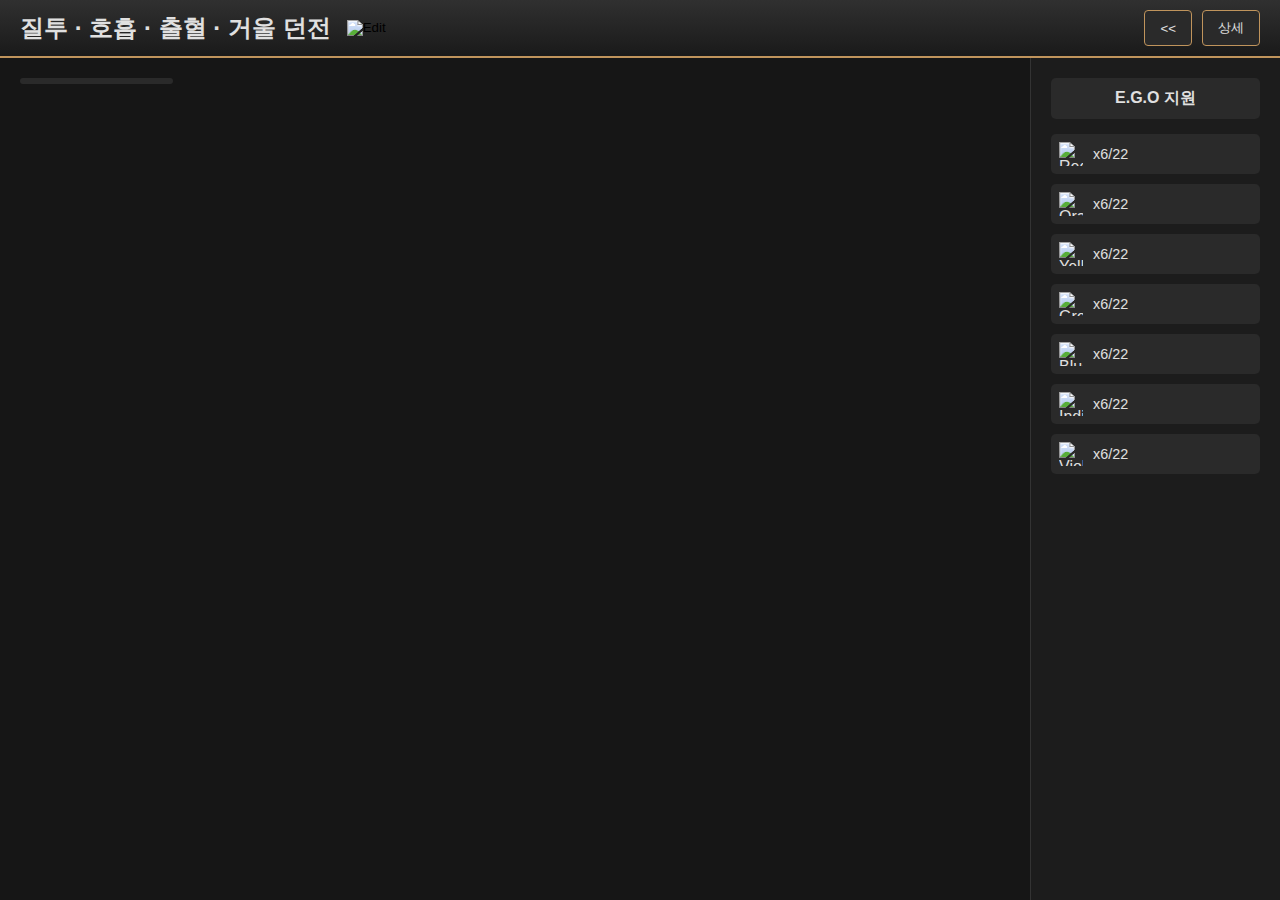
==== src/main/resources/templates/main.html @ 638b81d8 "feat: UI Sample" ====
<!DOCTYPE html>
<html xmlns:th="http://www.thymeleaf.org" lang="ko">
<head>
    <meta charset="UTF-8">
    <meta name="viewport" content="width=device-width, initial-scale=1.0">
    <title>Limbus Company</title>
    <link rel="stylesheet" th:href="@{/css/main.css}">
    <style>
        /* Main Layout */
        body {
            margin: 0;
            padding: 0;
            font-family: 'Arial', sans-serif;
            background-color: #0a0a0a;
            color: #e0e0e0;
        }

        .game-container {
            display: grid;
            grid-template-columns: 1fr 250px;
            grid-template-rows: auto 1fr;
            grid-template-areas:
        "header header"
        "main sidebar";
            height: 100vh;
            width: 100%;
            max-width: 1400px;
            margin: 0 auto;
            background-color: #1a1a1a;
            box-shadow: 0 0 20px rgba(0, 0, 0, 0.8);
        }

        /* Header Styles */
        .game-header {
            grid-area: header;
            display: flex;
            justify-content: space-between;
            align-items: center;
            padding: 10px 20px;
            background: linear-gradient(to bottom, #303030, #1a1a1a);
            border-bottom: 2px solid #c0945c;
        }

        .nav-title {
            display: flex;
            align-items: center;
        }

        .nav-title h1 {
            margin: 0;
            font-size: 1.5rem;
            color: #e0e0e0;
        }

        .edit-button {
            background: none;
            border: none;
            cursor: pointer;
            margin-left: 10px;
        }

        .edit-button img {
            width: 20px;
            height: 20px;
        }

        .nav-controls {
            display: flex;
            gap: 10px;
        }

        .nav-button,
        .detail-button {
            padding: 8px 15px;
            background-color: #2a2a2a;
            border: 1px solid #c0945c;
            color: #e0e0e0;
            cursor: pointer;
            border-radius: 4px;
        }

        /* Main Content Area */
        .character-selection {
            grid-area: main;
            padding: 20px;
            overflow-y: auto;
            background-color: #161616;
        }

        .character-grid {
            display: grid;
            grid-template-columns: repeat(auto-fill, minmax(150px, 1fr));
            gap: 15px;
            list-style: none;
            padding: 0;
            margin: 0;
        }

        .character-card {
            position: relative;
            cursor: pointer;
            transition: transform 0.2s;
        }

        .character-card:hover {
            transform: scale(1.05);
        }

        .character-frame {
            position: relative;
            border: 3px solid transparent;
            border-radius: 8px;
            overflow: hidden;
            background-color: #2a2a2a;
        }

        /* Different rarity borders */
        .character-frame.r3 {
            border-color: #ff9900; /* Gold for high rarity */
            background: linear-gradient(to bottom, #332200, #221100);
        }

        .character-frame.r2 {
            border-color: #ff3300; /* Red for medium rarity */
            background: linear-gradient(to bottom, #331100, #220a00);
        }

        .character-frame.r1 {
            border-color: #9966cc; /* Purple for basic rarity */
            background: linear-gradient(to bottom, #221133, #110a22);
        }

        .character-frame img {
            width: 100%;
            height: auto;
            display: block;
        }

        .character-level {
            position: absolute;
            top: 5px;
            right: 5px;
            background-color: rgba(0, 0, 0, 0.7);
            color: white;
            padding: 3px 6px;
            border-radius: 4px;
            font-size: 0.8rem;
        }

        .character-type {
            position: absolute;
            bottom: 25px;
            left: 0;
            width: 100%;
            background-color: rgba(0, 0, 0, 0.7);
            color: #c0945c;
            padding: 3px 0;
            text-align: center;
            font-size: 0.7rem;
        }

        .character-name {
            position: absolute;
            bottom: 0;
            left: 0;
            width: 100%;
            background-color: rgba(0, 0, 0, 0.7);
            color: white;
            padding: 3px 0;
            text-align: center;
            font-size: 0.9rem;
            font-weight: bold;
        }

        /* Resources Panel */
        .resources-panel {
            grid-area: sidebar;
            padding: 20px;
            background-color: #1c1c1c;
            border-left: 1px solid #333;
        }

        .ego-support {
            padding: 10px;
            background-color: #2a2a2a;
            border-radius: 5px;
            margin-bottom: 15px;
            text-align: center;
            color: #e0e0e0;
            font-weight: bold;
        }

        .resource-list {
            list-style: none;
            padding: 0;
            margin: 0;
        }

        .resource-item {
            display: flex;
            align-items: center;
            margin-bottom: 10px;
            padding: 8px;
            background-color: #2a2a2a;
            border-radius: 5px;
        }

        .resource-item img {
            width: 24px;
            height: 24px;
            margin-right: 10px;
        }

        .resource-count {
            color: #e0e0e0;
            font-size: 0.9rem;
        }

        /* Modal Styles */
        .modal {
            display: none;
            position: fixed;
            z-index: 1000;
            left: 0;
            top: 0;
            width: 100%;
            height: 100%;
            background-color: rgba(0, 0, 0, 0.8);
        }

        .modal-content {
            position: relative;
            background-color: #1a1a1a;
            margin: 5% auto;
            padding: 20px;
            border: 2px solid #c0945c;
            border-radius: 10px;
            width: 80%;
            max-width: 900px;
            max-height: 80vh;
            overflow-y: auto;
        }

        .close-button {
            position: absolute;
            top: 10px;
            right: 20px;
            color: #c0945c;
            font-size: 28px;
            font-weight: bold;
            cursor: pointer;
        }

        .modal-grid {
            margin-top: 20px;
        }

        /* Responsive Adjustments */
        @media (max-width: 768px) {
            .game-container {
                grid-template-columns: 1fr;
                grid-template-areas:
            "header"
            "main"
            "sidebar";
            }

            .character-grid {
                grid-template-columns: repeat(auto-fill, minmax(120px, 1fr));
            }

            .modal-content {
                width: 95%;
                margin: 10% auto;
            }
        }
    </style>
</head>
<body>
<!-- Main Container -->
<div class="game-container">
    <!-- Header Area -->
    <header class="game-header">
        <div class="nav-title">
            <h1>질투 · 호흡 · 출혈 · 거울 던전</h1>
            <button class="edit-button"><img th:src="@{/images/icons/edit.png}" alt="Edit"></button>
        </div>
        <div class="nav-controls">
            <button class="nav-button prev-button">&lt;&lt;</button>
            <button class="detail-button">상세</button>
        </div>
    </header>

    <!-- Main Content Area - Character Grid -->
    <main class="character-selection">
        <ul class="character-grid" id="characterGrid">
            <!-- Characters will be loaded dynamically via REST API -->
            <li th:each="character : ${characters}"
                class="character-card"
                th:data-id="${character.id}"
                th:data-type="${character.type}"
                onclick="openCharacterModal(this)">
                <div class="character-frame" th:class="${'character-frame ' + character.rarity}">
                    <img th:src="@{${character.imagePath}}" th:alt="${character.name}">
                    <div class="character-level">Lv. <span th:text="${character.level}">50</span></div>
                    <div class="character-type" th:text="${character.type}">피쿼드호 일등 항해사</div>
                    <div class="character-name" th:text="${character.name}">이상</div>
                </div>
            </li>
        </ul>
    </main>

    <!-- Right Sidebar - Resources -->
    <aside class="resources-panel">
        <div class="ego-support">
            <span>E.G.O 지원</span>
        </div>
        <ul class="resource-list">
            <li class="resource-item">
                <img th:src="@{/images/resources/red.png}" alt="Red Resource">
<!--                <span class="resource-count">x<span th:text="${resources.red.current}">6</span>/<span th:text="${resources.red.max}">22</span></span>-->
                <span class="resource-count">x<span>6</span>/<span>22</span></span>
            </li>
            <li class="resource-item">
                <img th:src="@{/images/resources/orange.png}" alt="Orange Resource">
                <span class="resource-count">x<span>6</span>/<span>22</span></span>
            </li>
            <li class="resource-item">
                <img th:src="@{/images/resources/yellow.png}" alt="Yellow Resource">
                <span class="resource-count">x<span>6</span>/<span>22</span></span>
            </li>
            <li class="resource-item">
                <img th:src="@{/images/resources/green.png}" alt="Green Resource">
                <span class="resource-count">x<span>6</span>/<span>22</span></span>
            </li>
            <li class="resource-item">
                <img th:src="@{/images/resources/blue.png}" alt="Blue Resource">
                <span class="resource-count">x<span>6</span>/<span>22</span></span>
            </li>
            <li class="resource-item">
                <img th:src="@{/images/resources/indigo.png}" alt="Indigo Resource">
                <span class="resource-count">x<span>6</span>/<span>22</span></span>
            </li>
            <li class="resource-item">
                <img th:src="@{/images/resources/violet.png}" alt="Violet Resource">
                <span class="resource-count">x<span>6</span>/<span>22</span></span>
            </li>
        </ul>
    </aside>

    <!-- Character Selection Modal -->
    <div id="characterModal" class="modal">
        <div class="modal-content">
            <span class="close-button" onclick="closeCharacterModal()">&times;</span>
            <h2>인격 선택</h2>
            <ul class="character-grid modal-grid" id="modalCharacterGrid">
                <!-- Alternative characters will be loaded here via REST API -->
            </ul>
        </div>
    </div>
</div>

<!-- JavaScript -->
<script th:inline="javascript">
    // Function to open character selection modal
    function openCharacterModal(characterElement) {
        const characterId = characterElement.getAttribute('data-id');
        const characterType = characterElement.getAttribute('data-type');
        const modal = document.getElementById('characterModal');

        // Show modal
        modal.style.display = 'block';

        // Fetch alternative characters via REST API
        fetchAlternativeCharacters(characterId, characterType);
    }

    // Function to close character selection modal
    function closeCharacterModal() {
        const modal = document.getElementById('characterModal');
        modal.style.display = 'none';
    }

    // Function to fetch alternative characters from API
    function fetchAlternativeCharacters(characterId, characterType) {
        // Clear previous content
        const modalGrid = document.getElementById('modalCharacterGrid');
        modalGrid.innerHTML = '';

        // Example API call - replace with actual endpoint
        fetch(`/api/characters/alternatives?id=${characterId}&type=${characterType}`)
            .then(response => response.json())
            .then(data => {
                // Populate modal with character alternatives
                data.forEach(character => {
                    const li = document.createElement('li');
                    li.className = 'character-card';
                    li.setAttribute('data-id', character.id);
                    li.onclick = function() { selectCharacter(character); };

                    li.innerHTML = `
                            <div class="character-frame ${character.rarity}">
                                <img src="${character.imagePath}" alt="${character.name}">
                                <div class="character-level">Lv. ${character.level}</div>
                                <div class="character-type">${character.type}</div>
                                <div class="character-name">${character.name}</div>
                            </div>
                        `;

                    modalGrid.appendChild(li);
                });
            })
            .catch(error => {
                console.error('Error fetching character alternatives:', error);
                modalGrid.innerHTML = '<p>인격 데이터를 불러오는 중 오류가 발생했습니다.</p>';
            });
    }

    // Function to select a character from modal and update main grid
    function selectCharacter(character) {
        // Find the original character element that was clicked
        const originalCharacterSlot = document.querySelector('.character-card[data-selected="true"]');

        if (originalCharacterSlot) {
            // Update the original character slot with the new character data
            originalCharacterSlot.querySelector('img').src = character.imagePath;
            originalCharacterSlot.querySelector('.character-level span').textContent = character.level;
            originalCharacterSlot.querySelector('.character-type').textContent = character.type;
            originalCharacterSlot.querySelector('.character-name').textContent = character.name;
            originalCharacterSlot.setAttribute('data-id', character.id);

            // Remove the selected attribute
            originalCharacterSlot.removeAttribute('data-selected');

            // Close the modal
            closeCharacterModal();

            // Send update to server (optional)
            updateCharacterSelection(character.id, originalCharacterSlot.getAttribute('data-position'));
        }
    }

    // Function to update character selection on the server
    function updateCharacterSelection(characterId, position) {
        fetch('/api/characters/update-selection', {
            method: 'POST',
            headers: {
                'Content-Type': 'application/json',
            },
            body: JSON.stringify({
                characterId: characterId,
                position: position
            })
        })
            .then(response => response.json())
            .then(data => {
                console.log('Character selection updated:', data);
            })
            .catch(error => {
                console.error('Error updating character selection:', error);
            });
    }

    // When a character is clicked, mark it as selected before opening modal
    document.querySelectorAll('.character-card').forEach(card => {
        card.addEventListener('click', function() {
            // Remove previous selection
            document.querySelectorAll('.character-card[data-selected="true"]').forEach(selected => {
                selected.removeAttribute('data-selected');
            });

            // Mark this card as selected
            this.setAttribute('data-selected', 'true');
        });
    });

    // Close modal when clicking outside of it
    window.onclick = function(event) {
        const modal = document.getElementById('characterModal');
        if (event.target === modal) {
            closeCharacterModal();
        }
    };
</script>
</body>
</html>
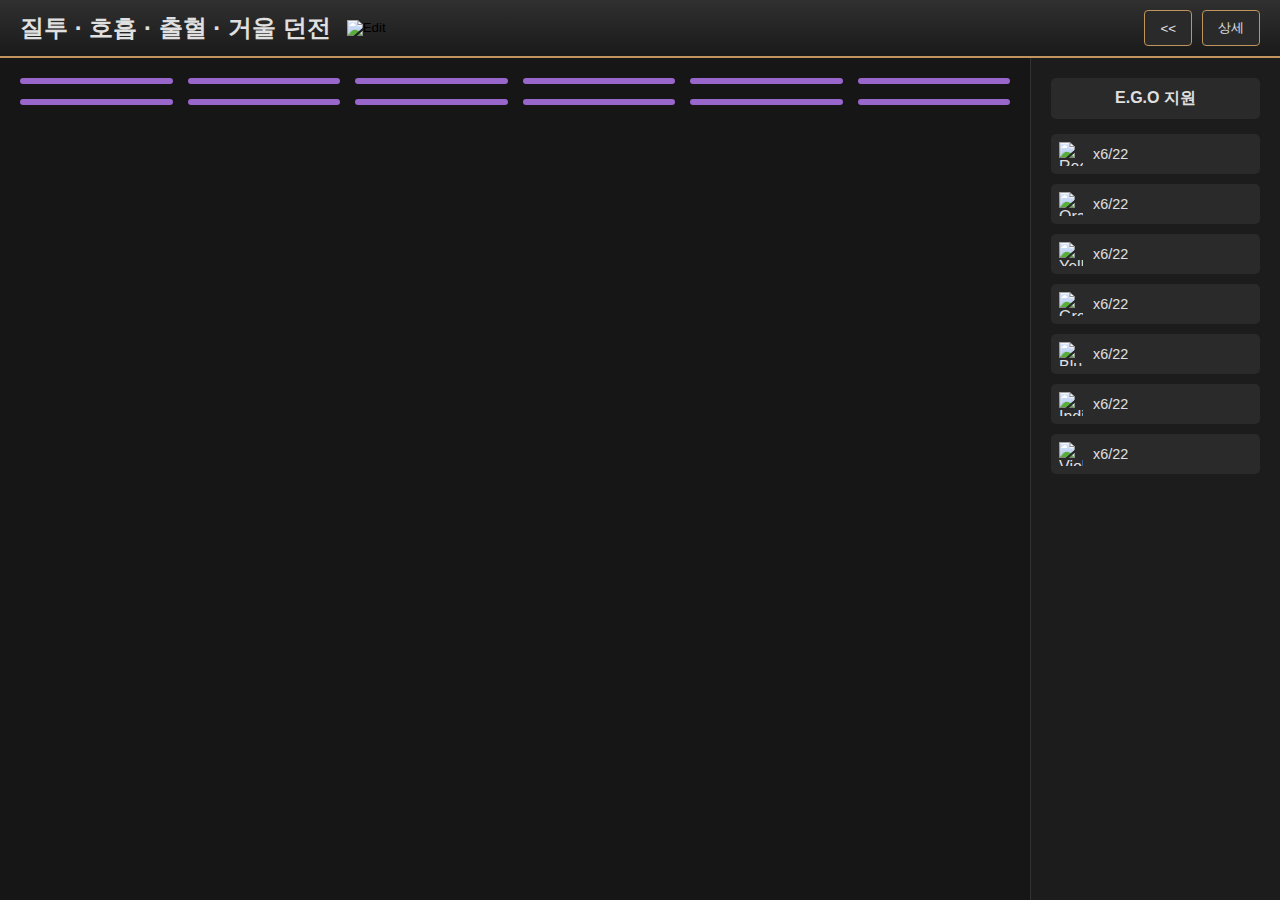
==== commit ecf9bc5b: "ui component, sample identity tag" ====
--- a/src/main/resources/templates/main.html
+++ b/src/main/resources/templates/main.html
@@ -295,16 +295,100 @@
     <main class="character-selection">
         <ul class="character-grid" id="characterGrid">
             <!-- Characters will be loaded dynamically via REST API -->
-            <li th:each="character : ${characters}"
-                class="character-card"
-                th:data-id="${character.id}"
-                th:data-type="${character.type}"
-                onclick="openCharacterModal(this)">
-                <div class="character-frame" th:class="${'character-frame ' + character.rarity}">
-                    <img th:src="@{${character.imagePath}}" th:alt="${character.name}">
-                    <div class="character-level">Lv. <span th:text="${character.level}">50</span></div>
-                    <div class="character-type" th:text="${character.type}">피쿼드호 일등 항해사</div>
-                    <div class="character-name" th:text="${character.name}">이상</div>
+<!--            <li th:each="character : ${characters}"-->
+<!--                class="character-card"-->
+<!--                th:data-id="${character.id}"-->
+<!--                th:data-type="${character.type}"-->
+<!--                onclick="openCharacterModal(this)">-->
+<!--                <div class="character-frame" th:class="${'character-frame ' + character.rarity}">-->
+<!--                    <img th:src="@{../static/sinners/yisang/112px-YiSang01.webp}" th:alt="${character.name}">-->
+<!--                    <div class="character-level">Lv. <span th:text="${character.level}">50</span></div>-->
+<!--                    <div class="character-type" th:text="${character.type}">피쿼드호 일등 항해사</div>-->
+<!--                    <div class="character-name" th:text="${character.name}">이상</div>-->
+<!--                </div>-->
+<!--            </li>-->
+            <li class="character-card">
+                <div class="character-frame yisang character-frame r1">
+                    <img th:src="@{/sinners/yisang/112px-YiSang01.webp}" >
+                    <div class="character-type" >기본</div>
+                    <div class="character-name" >이상</div>
+                </div>
+            </li>
+            <li class="character-card">
+                <div class="character-frame faust character-frame r1">
+                    <img th:src="@{/sinners/faust/112px-Faust02.webp}" >
+                    <div class="character-type" >기본</div>
+                    <div class="character-name" >파우스트</div>
+                </div>
+            </li>
+            <li class="character-card">
+                <div class="character-frame donquixote character-frame r1">
+                    <img th:src="@{/sinners/donquixote/112px-Donquixote03.webp}" >
+                    <div class="character-type" >기본</div>
+                    <div class="character-name" >돈키호테</div>
+                </div>
+            </li>
+            <li class="character-card">
+                <div class="character-frame ryoshu character-frame r1">
+                    <img th:src="@{/sinners/ryoshu/112px-Ryoshu04.webp}" >
+                    <div class="character-type" >기본</div>
+                    <div class="character-name" >료슈</div>
+                </div>
+            </li>
+            <li class="character-card">
+                <div class="character-frame meursault character-frame r1">
+                    <img th:src="@{/sinners/meursault/112px-Meursault05.webp}" >
+                    <div class="character-type" >기본</div>
+                    <div class="character-name" >뫼르소</div>
+                </div>
+            </li>
+            <li class="character-card">
+                <div class="character-frame honglu character-frame r1">
+                    <img th:src="@{/sinners/honglu/112px-Honglu06.webp}" >
+                    <div class="character-type" >기본</div>
+                    <div class="character-name" >홍루</div>
+                </div>
+            </li>
+            <li class="character-card">
+                <div class="character-frame heathcliff character-frame r1">
+                    <img th:src="@{/sinners/heathcliff/112px-Heathcliff07.webp}" >
+                    <div class="character-type" >기본</div>
+                    <div class="character-name" >히스클리프</div>
+                </div>
+            </li>
+            <li class="character-card">
+                <div class="character-frame ishmael character-frame r1">
+                    <img th:src="@{/sinners/ishmael/112px-Ishmael08.webp}" >
+                    <div class="character-type" >기본</div>
+                    <div class="character-name" >이스마엘</div>
+                </div>
+            </li>
+            <li class="character-card">
+                <div class="character-frame rodion character-frame r1">
+                    <img th:src="@{/sinners/rodion/112px-Rodion09.webp}" >
+                    <div class="character-type" >기본</div>
+                    <div class="character-name" >로쟈</div>
+                </div>
+            </li>
+            <li class="character-card">
+                <div class="character-frame sinclair character-frame r1">
+                    <img th:src="@{/sinners/sinclair/112px-Sinclair11.webp}" >
+                    <div class="character-type" >기본</div>
+                    <div class="character-name" >싱클레어</div>
+                </div>
+            </li>
+            <li class="character-card">
+                <div class="character-frame outis character-frame r1">
+                    <img th:src="@{/sinners/outis/112px-Outis12.webp}" >
+                    <div class="character-type" >기본</div>
+                    <div class="character-name" >오티스</div>
+                </div>
+            </li>
+            <li class="character-card">
+                <div class="character-frame gregor character-frame r1">
+                    <img th:src="@{/sinners/gregor/112px-Gregor13.webp}" >
+                    <div class="character-type" >기본</div>
+                    <div class="character-name" >그레고르</div>
                 </div>
             </li>
         </ul>
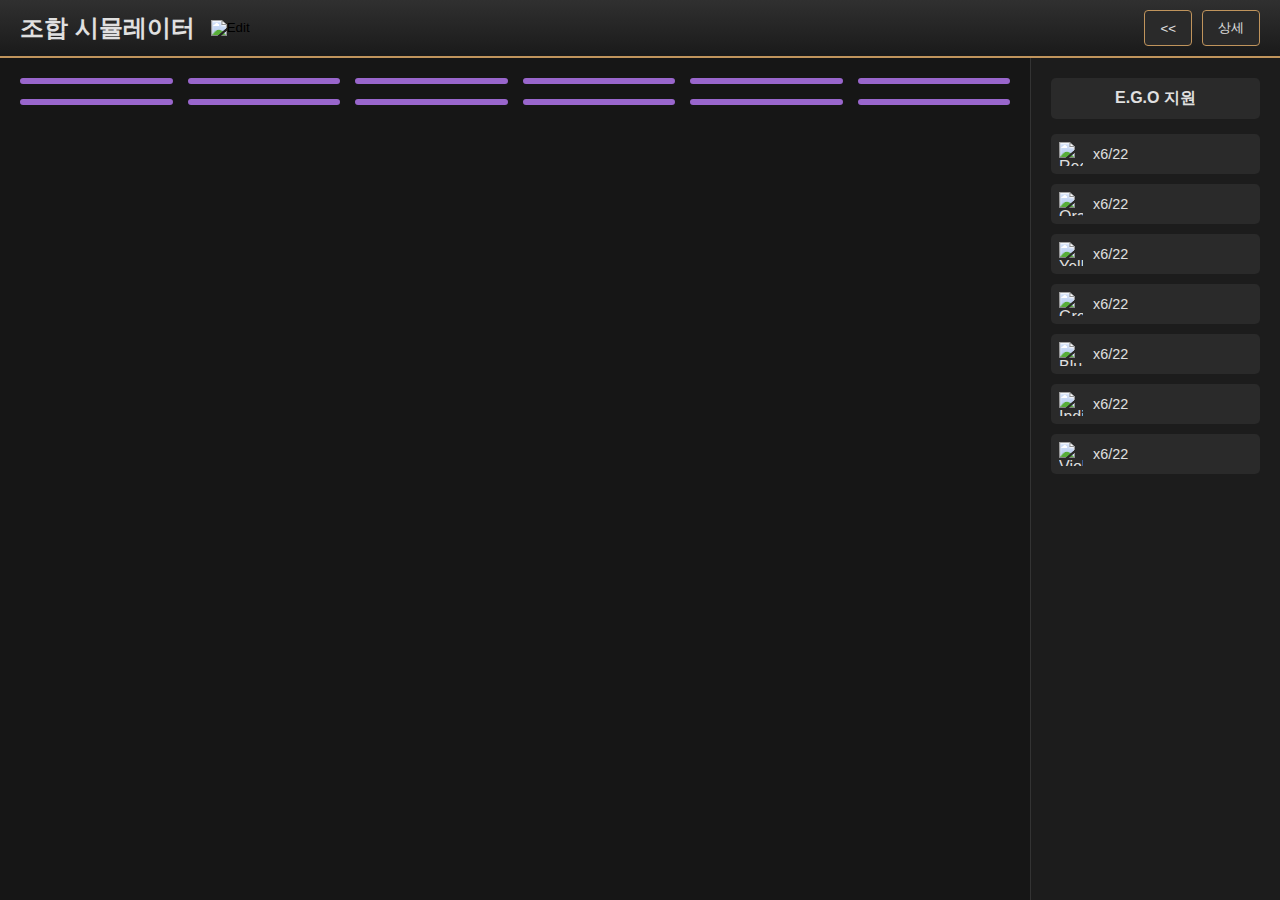
==== commit 21e6a711: "add Sin Icons" ====
--- a/src/main/resources/templates/main.html
+++ b/src/main/resources/templates/main.html
@@ -282,7 +282,7 @@
     <!-- Header Area -->
     <header class="game-header">
         <div class="nav-title">
-            <h1>질투 · 호흡 · 출혈 · 거울 던전</h1>
+            <h1>조합 시뮬레이터</h1>
             <button class="edit-button"><img th:src="@{/images/icons/edit.png}" alt="Edit"></button>
         </div>
         <div class="nav-controls">
@@ -307,14 +307,14 @@
 <!--                    <div class="character-name" th:text="${character.name}">이상</div>-->
 <!--                </div>-->
 <!--            </li>-->
-            <li class="character-card">
+            <li class="character-card" onclick="openCharacterModal(this)">
                 <div class="character-frame yisang character-frame r1">
                     <img th:src="@{/sinners/yisang/112px-YiSang01.webp}" >
                     <div class="character-type" >기본</div>
                     <div class="character-name" >이상</div>
                 </div>
             </li>
-            <li class="character-card">
+            <li class="character-card " onclick="openCharacterModal(this)">
                 <div class="character-frame faust character-frame r1">
                     <img th:src="@{/sinners/faust/112px-Faust02.webp}" >
                     <div class="character-type" >기본</div>
@@ -401,32 +401,32 @@
         </div>
         <ul class="resource-list">
             <li class="resource-item">
-                <img th:src="@{/images/resources/red.png}" alt="Red Resource">
+                <img th:src="@{/sin/Wrath.webp}" alt="Red Resource">
 <!--                <span class="resource-count">x<span th:text="${resources.red.current}">6</span>/<span th:text="${resources.red.max}">22</span></span>-->
                 <span class="resource-count">x<span>6</span>/<span>22</span></span>
             </li>
             <li class="resource-item">
-                <img th:src="@{/images/resources/orange.png}" alt="Orange Resource">
-                <span class="resource-count">x<span>6</span>/<span>22</span></span>
-            </li>
-            <li class="resource-item">
-                <img th:src="@{/images/resources/yellow.png}" alt="Yellow Resource">
-                <span class="resource-count">x<span>6</span>/<span>22</span></span>
-            </li>
-            <li class="resource-item">
-                <img th:src="@{/images/resources/green.png}" alt="Green Resource">
-                <span class="resource-count">x<span>6</span>/<span>22</span></span>
-            </li>
-            <li class="resource-item">
-                <img th:src="@{/images/resources/blue.png}" alt="Blue Resource">
-                <span class="resource-count">x<span>6</span>/<span>22</span></span>
-            </li>
-            <li class="resource-item">
-                <img th:src="@{/images/resources/indigo.png}" alt="Indigo Resource">
-                <span class="resource-count">x<span>6</span>/<span>22</span></span>
-            </li>
-            <li class="resource-item">
-                <img th:src="@{/images/resources/violet.png}" alt="Violet Resource">
+                <img th:src="@{/sin/Lust.webp}" alt="Orange Resource">
+                <span class="resource-count">x<span>6</span>/<span>22</span></span>
+            </li>
+            <li class="resource-item">
+                <img th:src="@{/sin/Sloth.webp}" alt="Yellow Resource">
+                <span class="resource-count">x<span>6</span>/<span>22</span></span>
+            </li>
+            <li class="resource-item">
+                <img th:src="@{/sin/Gluttony.webp}" alt="Green Resource">
+                <span class="resource-count">x<span>6</span>/<span>22</span></span>
+            </li>
+            <li class="resource-item">
+                <img th:src="@{/sin/Gloom.webp}" alt="Blue Resource">
+                <span class="resource-count">x<span>6</span>/<span>22</span></span>
+            </li>
+            <li class="resource-item">
+                <img th:src="@{/sin/Pride.webp}" alt="Indigo Resource">
+                <span class="resource-count">x<span>6</span>/<span>22</span></span>
+            </li>
+            <li class="resource-item">
+                <img th:src="@{/sin/Envy.webp}" alt="Violet Resource">
                 <span class="resource-count">x<span>6</span>/<span>22</span></span>
             </li>
         </ul>
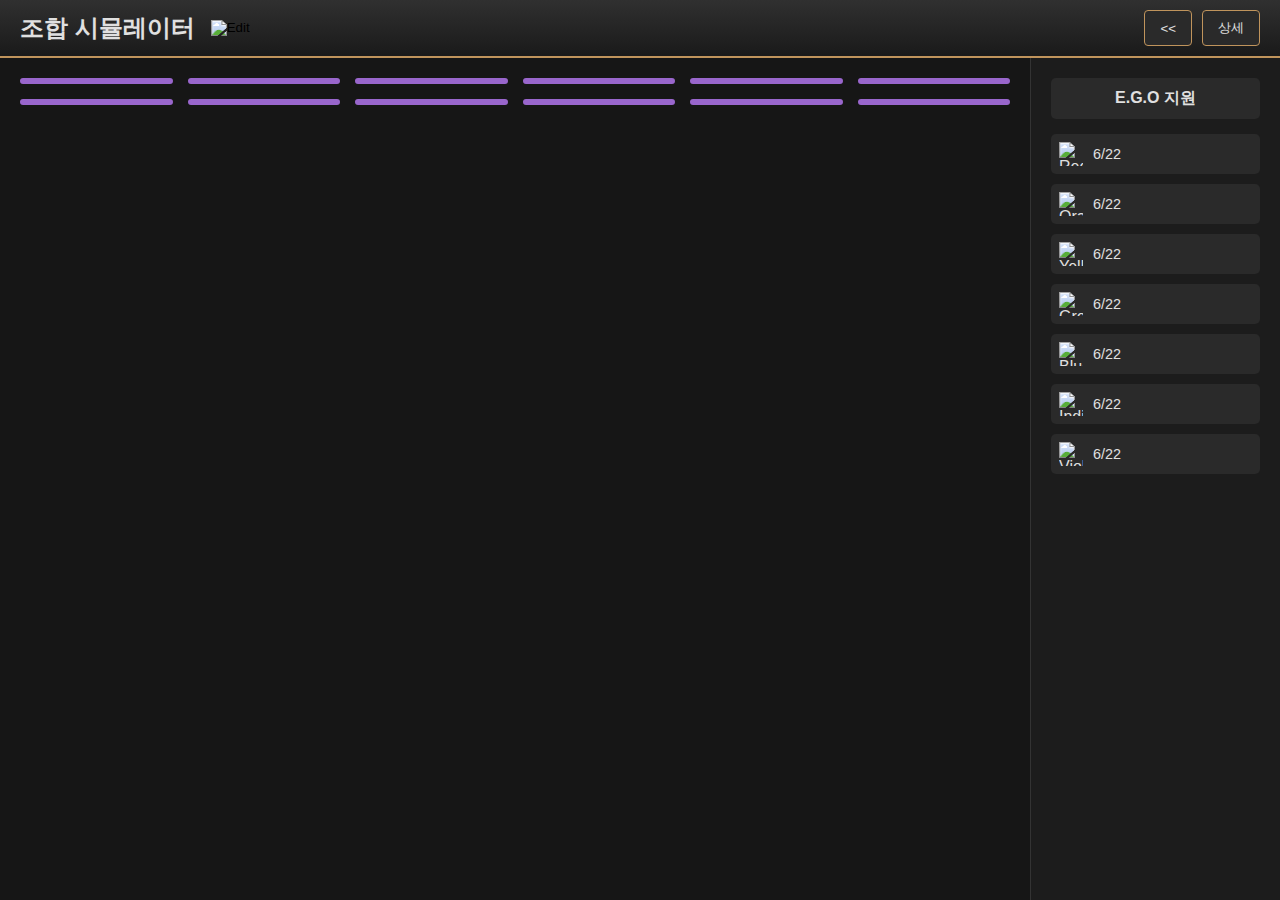
==== commit 4c286557: "Sin Component tag" ====
--- a/src/main/resources/templates/main.html
+++ b/src/main/resources/templates/main.html
@@ -403,31 +403,45 @@
             <li class="resource-item">
                 <img th:src="@{/sin/Wrath.webp}" alt="Red Resource">
 <!--                <span class="resource-count">x<span th:text="${resources.red.current}">6</span>/<span th:text="${resources.red.max}">22</span></span>-->
-                <span class="resource-count">x<span>6</span>/<span>22</span></span>
+                <span class="resource-count">
+                    <span>6</span>/<span>22</span>
+                </span>
             </li>
             <li class="resource-item">
                 <img th:src="@{/sin/Lust.webp}" alt="Orange Resource">
-                <span class="resource-count">x<span>6</span>/<span>22</span></span>
+                <span class="resource-count">
+                    <span>6</span>/<span>22</span>
+                </span>
             </li>
             <li class="resource-item">
                 <img th:src="@{/sin/Sloth.webp}" alt="Yellow Resource">
-                <span class="resource-count">x<span>6</span>/<span>22</span></span>
+                <span class="resource-count">
+                    <span>6</span>/<span>22</span>
+                </span>
             </li>
             <li class="resource-item">
                 <img th:src="@{/sin/Gluttony.webp}" alt="Green Resource">
-                <span class="resource-count">x<span>6</span>/<span>22</span></span>
+                <span class="resource-count">
+                    <span>6</span>/<span>22</span>
+                </span>
             </li>
             <li class="resource-item">
                 <img th:src="@{/sin/Gloom.webp}" alt="Blue Resource">
-                <span class="resource-count">x<span>6</span>/<span>22</span></span>
+                <span class="resource-count">
+                    <span>6</span>/<span>22</span>
+                </span>
             </li>
             <li class="resource-item">
                 <img th:src="@{/sin/Pride.webp}" alt="Indigo Resource">
-                <span class="resource-count">x<span>6</span>/<span>22</span></span>
+                <span class="resource-count">
+                    <span>6</span>/<span>22</span>
+                </span>
             </li>
             <li class="resource-item">
                 <img th:src="@{/sin/Envy.webp}" alt="Violet Resource">
-                <span class="resource-count">x<span>6</span>/<span>22</span></span>
+                <span class="resource-count">
+                    <span>6</span>/<span>22</span>
+                </span>
             </li>
         </ul>
     </aside>
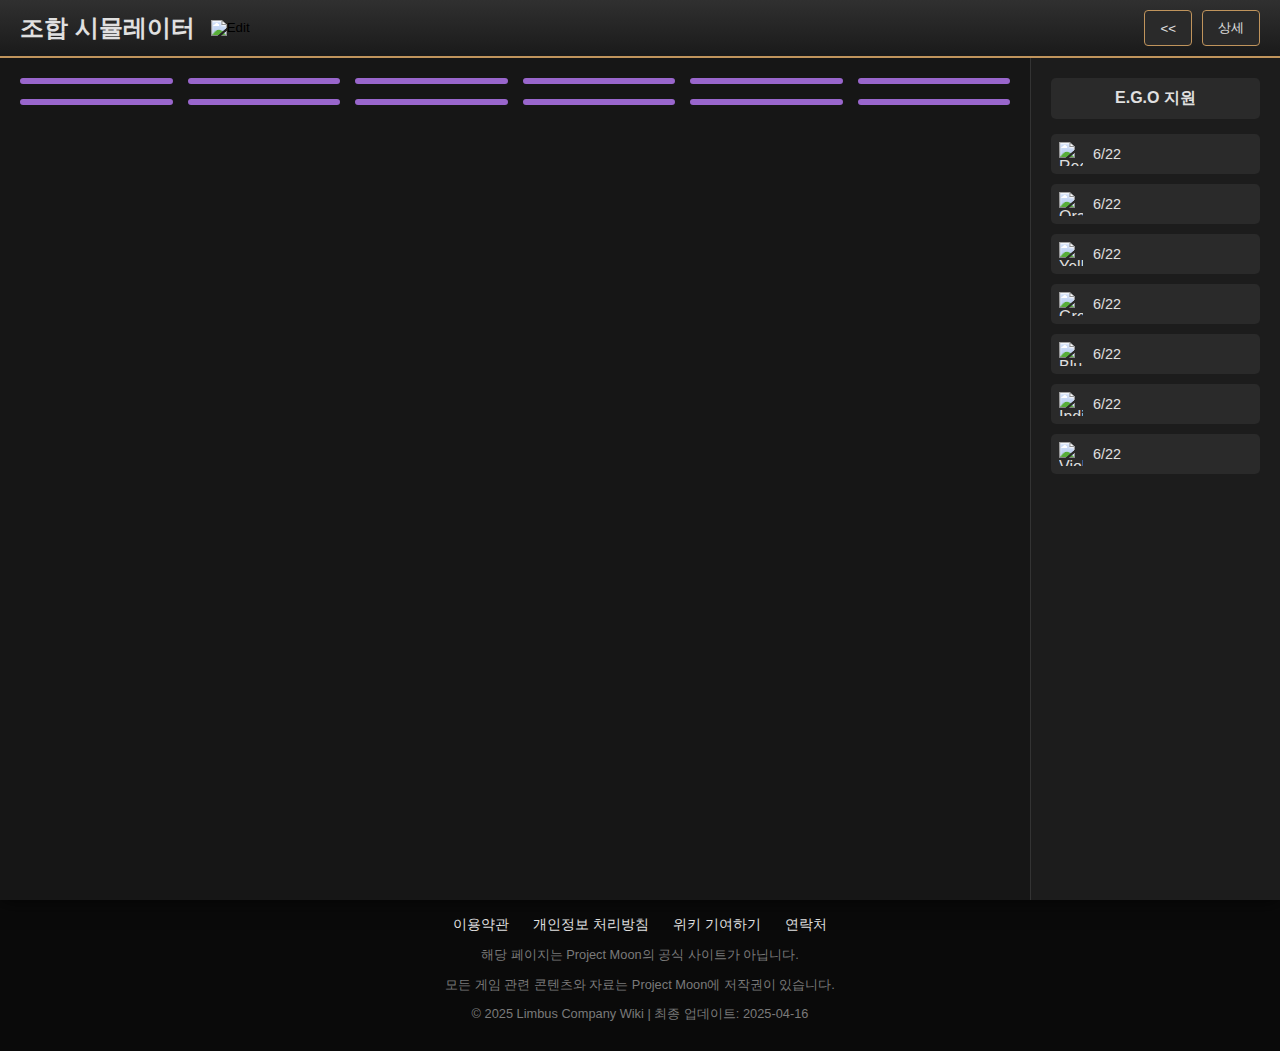
==== commit b13cd501: "UI Footer" ====
--- a/src/main/resources/templates/main.html
+++ b/src/main/resources/templates/main.html
@@ -273,6 +273,34 @@
                 width: 95%;
                 margin: 10% auto;
             }
+        }
+
+        /* 푸터 스타일 */
+        .wiki-footer {
+            background-color: var(--header-bg-color);
+            padding: 15px 20px;
+            border-top: 1px solid var(--border-color);
+            text-align: center;
+            font-size: 0.9rem;
+        }
+
+        .footer-links {
+            margin-bottom: 10px;
+        }
+
+        .footer-link {
+            color: var(--link-color);
+            text-decoration: none;
+            margin: 0 10px;
+        }
+
+        .footer-link:hover {
+            text-decoration: underline;
+        }
+
+        .footer-info {
+            color: #7a7a7a;
+            font-size: 0.8rem;
         }
     </style>
 </head>
@@ -457,6 +485,20 @@
         </div>
     </div>
 </div>
+
+<footer class="wiki-footer">
+    <div class="footer-links">
+        <a href="#" class="footer-link">이용약관</a>
+        <a href="#" class="footer-link">개인정보 처리방침</a>
+        <a href="#" class="footer-link">위키 기여하기</a>
+        <a href="#" class="footer-link">연락처</a>
+    </div>
+    <div class="footer-info">
+        <p>해당 페이지는 Project Moon의 공식 사이트가 아닙니다.</p>
+        <p>모든 게임 관련 콘텐츠와 자료는 Project Moon에 저작권이 있습니다.</p>
+        <p>© <span th:text="${#dates.format(#dates.createNow(), 'yyyy')}">2025</span> Limbus Company Wiki | 최종 업데이트: <span th:text="${#dates.format(#dates.createNow(), 'yyyy-MM-dd')}">2025-04-16</span></p>
+    </div>
+</footer>
 
 <!-- JavaScript -->
 <script th:inline="javascript">
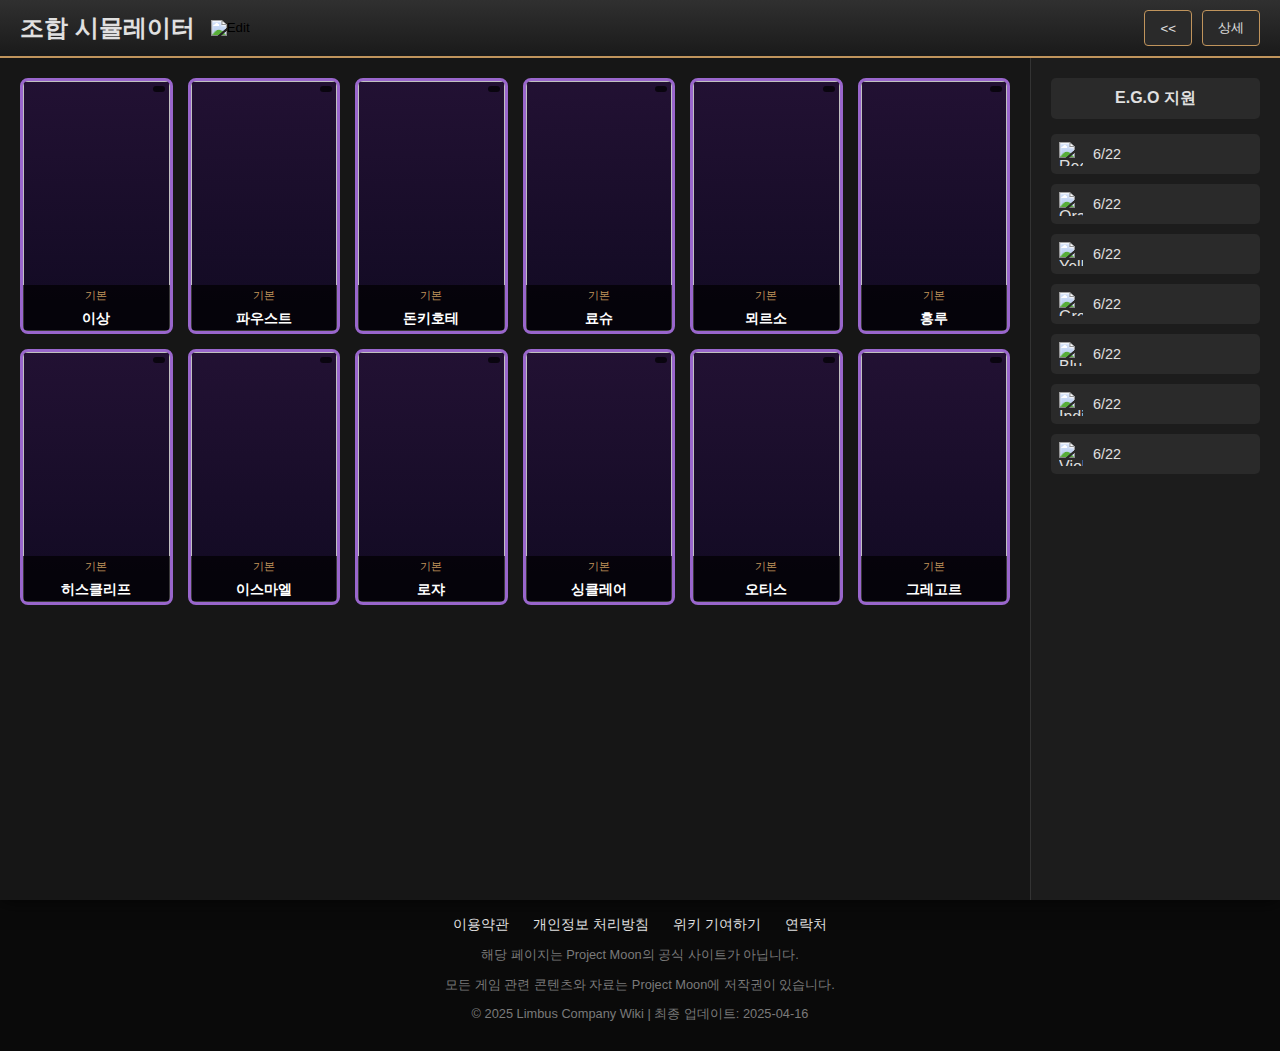
==== commit 98f45742: "인격 이미지 설정" ====
--- a/src/main/resources/templates/main.html
+++ b/src/main/resources/templates/main.html
@@ -4,7 +4,8 @@
     <meta charset="UTF-8">
     <meta name="viewport" content="width=device-width, initial-scale=1.0">
     <title>Limbus Company</title>
-    <link rel="stylesheet" th:href="@{/css/main.css}">
+<!--    <link rel="stylesheet" th:href="@{/css/main.css}">-->
+    <link rel="stylesheet" >
     <style>
         /* Main Layout */
         body {
@@ -132,11 +133,11 @@
 
         .character-frame img {
             width: 100%;
-            height: auto;
+            height: 250px;
             display: block;
         }
 
-        .character-level {
+        .character-rarity {
             position: absolute;
             top: 5px;
             right: 5px;
@@ -330,91 +331,103 @@
 <!--                onclick="openCharacterModal(this)">-->
 <!--                <div class="character-frame" th:class="${'character-frame ' + character.rarity}">-->
 <!--                    <img th:src="@{../static/sinners/yisang/112px-YiSang01.webp}" th:alt="${character.name}">-->
-<!--                    <div class="character-level">Lv. <span th:text="${character.level}">50</span></div>-->
+<!--                    <div class="character-rarity">Lv. <span th:text="${character.level}">50</span></div>-->
 <!--                    <div class="character-type" th:text="${character.type}">피쿼드호 일등 항해사</div>-->
 <!--                    <div class="character-name" th:text="${character.name}">이상</div>-->
 <!--                </div>-->
 <!--            </li>-->
-            <li class="character-card" onclick="openCharacterModal(this)">
-                <div class="character-frame yisang character-frame r1">
+            <li class="character-card" th:data-base="이상" th:data-type="YiSang" onclick="openCharacterModal(this)">
+                <div class="character-frame character-frame r1">
                     <img th:src="@{/sinners/yisang/112px-YiSang01.webp}" >
+                    <div class="character-rarity"></div>
                     <div class="character-type" >기본</div>
                     <div class="character-name" >이상</div>
                 </div>
             </li>
-            <li class="character-card " onclick="openCharacterModal(this)">
+            <li class="character-card " th:data-base="파우스트" th:data-type="Faust" onclick="openCharacterModal(this)">
                 <div class="character-frame faust character-frame r1">
                     <img th:src="@{/sinners/faust/112px-Faust02.webp}" >
+                    <div class="character-rarity"></div>
                     <div class="character-type" >기본</div>
                     <div class="character-name" >파우스트</div>
                 </div>
             </li>
-            <li class="character-card">
+            <li class="character-card " th:data-base="돈키호테" th:data-type="Donquixote" onclick="openCharacterModal(this)">
                 <div class="character-frame donquixote character-frame r1">
                     <img th:src="@{/sinners/donquixote/112px-Donquixote03.webp}" >
+                    <div class="character-rarity"></div>
                     <div class="character-type" >기본</div>
                     <div class="character-name" >돈키호테</div>
                 </div>
             </li>
-            <li class="character-card">
+            <li class="character-card " th:data-base="료슈" th:data-type="Ryoshu" onclick="openCharacterModal(this)">
                 <div class="character-frame ryoshu character-frame r1">
                     <img th:src="@{/sinners/ryoshu/112px-Ryoshu04.webp}" >
+                    <div class="character-rarity"></div>
                     <div class="character-type" >기본</div>
                     <div class="character-name" >료슈</div>
                 </div>
             </li>
-            <li class="character-card">
+            <li class="character-card " th:data-base="뫼르소" th:data-type="Meursault" onclick="openCharacterModal(this)">
                 <div class="character-frame meursault character-frame r1">
                     <img th:src="@{/sinners/meursault/112px-Meursault05.webp}" >
+                    <div class="character-rarity"></div>
                     <div class="character-type" >기본</div>
                     <div class="character-name" >뫼르소</div>
                 </div>
             </li>
-            <li class="character-card">
+            <li class="character-card " th:data-base="홍루" th:data-type="Honglu" onclick="openCharacterModal(this)">
                 <div class="character-frame honglu character-frame r1">
                     <img th:src="@{/sinners/honglu/112px-Honglu06.webp}" >
+                    <div class="character-rarity"></div>
                     <div class="character-type" >기본</div>
                     <div class="character-name" >홍루</div>
                 </div>
             </li>
-            <li class="character-card">
+            <li class="character-card " th:data-base="히스클리프" th:data-type="Heathcliff" onclick="openCharacterModal(this)">
                 <div class="character-frame heathcliff character-frame r1">
                     <img th:src="@{/sinners/heathcliff/112px-Heathcliff07.webp}" >
+                    <div class="character-rarity"></div>
                     <div class="character-type" >기본</div>
                     <div class="character-name" >히스클리프</div>
                 </div>
             </li>
-            <li class="character-card">
+            <li class="character-card " th:data-base="이스마엘" th:data-type="Ishmael" onclick="openCharacterModal(this)">
                 <div class="character-frame ishmael character-frame r1">
                     <img th:src="@{/sinners/ishmael/112px-Ishmael08.webp}" >
+                    <div class="character-rarity"></div>
                     <div class="character-type" >기본</div>
                     <div class="character-name" >이스마엘</div>
                 </div>
             </li>
-            <li class="character-card">
+            <li class="character-card " th:data-base="로쟈" th:data-type="Rodion" onclick="openCharacterModal(this)">
                 <div class="character-frame rodion character-frame r1">
                     <img th:src="@{/sinners/rodion/112px-Rodion09.webp}" >
+                    <div class="character-rarity"></div>
                     <div class="character-type" >기본</div>
                     <div class="character-name" >로쟈</div>
                 </div>
             </li>
-            <li class="character-card">
+            <li class="character-card " th:data-base="싱클레어" th:data-type="Sinclair" onclick="openCharacterModal(this)">
                 <div class="character-frame sinclair character-frame r1">
                     <img th:src="@{/sinners/sinclair/112px-Sinclair11.webp}" >
+                    <div class="character-rarity"></div>
                     <div class="character-type" >기본</div>
                     <div class="character-name" >싱클레어</div>
                 </div>
             </li>
-            <li class="character-card">
+            <li class="character-card " th:data-base="오티스" th:data-type="Outis" onclick="openCharacterModal(this)">
                 <div class="character-frame outis character-frame r1">
                     <img th:src="@{/sinners/outis/112px-Outis12.webp}" >
+                    <div class="character-rarity"></div>
                     <div class="character-type" >기본</div>
                     <div class="character-name" >오티스</div>
                 </div>
             </li>
-            <li class="character-card">
+            <li class="character-card " th:data-base="그레고르" th:data-type="Gregor" onclick="openCharacterModal(this)">
                 <div class="character-frame gregor character-frame r1">
                     <img th:src="@{/sinners/gregor/112px-Gregor13.webp}" >
+                    <div class="character-rarity"></div>
                     <div class="character-type" >기본</div>
                     <div class="character-name" >그레고르</div>
                 </div>
@@ -505,14 +518,14 @@
     // Function to open character selection modal
     function openCharacterModal(characterElement) {
         const characterId = characterElement.getAttribute('data-id');
-        const characterType = characterElement.getAttribute('data-type');
+        const characterBase = characterElement.getAttribute('data-base');
         const modal = document.getElementById('characterModal');
 
         // Show modal
         modal.style.display = 'block';
 
         // Fetch alternative characters via REST API
-        fetchAlternativeCharacters(characterId, characterType);
+        fetchAlternativeCharacters(characterId, characterBase);
     }
 
     // Function to close character selection modal
@@ -521,14 +534,55 @@
         modal.style.display = 'none';
     }
 
-    // Function to fetch alternative characters from API
-    function fetchAlternativeCharacters(characterId, characterType) {
+    // // Function to fetch alternative characters from API
+    // function fetchAlternativeCharacters(characterId, characterType) {
+    //     // Clear previous content
+    //     const modalGrid = document.getElementById('modalCharacterGrid');
+    //     modalGrid.innerHTML = '';
+    //
+    //     // Example API call - replace with actual endpoint
+    //     fetch(`/api/characters/alternatives?id=${characterId}&type=${characterType}`)
+    //         .then(response => response.json())
+    //         .then(data => {
+    //             // Populate modal with character alternatives
+    //             data.forEach(character => {
+    //                 const li = document.createElement('li');
+    //                 li.className = 'character-card';
+    //                 li.setAttribute('data-id', character.id);
+    //                 li.onclick = function() { selectCharacter(character); };
+    //
+    //                 li.innerHTML = `
+    //                         <div class="character-frame ${character.rarity}">
+    //                             <img src="${character.imagePath}" alt="${character.name}">
+    //                             <div class="character-rarity">Lv. ${character.level}</div>
+    //                             <div class="character-type">${character.type}</div>
+    //                             <div class="character-name">${character.name}</div>
+    //                         </div>
+    //                     `;
+    //
+    //                 modalGrid.appendChild(li);
+    //             });
+    //         })
+    //         .catch(error => {
+    //             console.error('Error fetching character alternatives:', error);
+    //             modalGrid.innerHTML = '<p>인격 데이터를 불러오는 중 오류가 발생했습니다.</p>';
+    //         });
+    // }
+
+    // characterId는 안쓰는중
+    function fetchAlternativeCharacters(characterId, baseNameKor) {
         // Clear previous content
         const modalGrid = document.getElementById('modalCharacterGrid');
         modalGrid.innerHTML = '';
 
-        // Example API call - replace with actual endpoint
-        fetch(`/api/characters/alternatives?id=${characterId}&type=${characterType}`)
+        // Create form data for ModelAttribute
+        const formData = new FormData();
+        formData.append('baseName', baseNameKor);
+
+        // Updated API endpoint with ModelAttribute approach
+        fetch(`/api/personality/base?baseName=${baseNameKor}`, {
+            method: 'GET'
+        })
             .then(response => response.json())
             .then(data => {
                 // Populate modal with character alternatives
@@ -538,14 +592,19 @@
                     li.setAttribute('data-id', character.id);
                     li.onclick = function() { selectCharacter(character); };
 
+                    // Convert rarity number to r1, r2, r3 format
+                    const rarityClass = `character-frame r${character.rarity}`;
+
+                    // Updated inner HTML with converted rarity class
                     li.innerHTML = `
-                            <div class="character-frame ${character.rarity}">
-                                <img src="${character.imagePath}" alt="${character.name}">
-                                <div class="character-level">Lv. ${character.level}</div>
-                                <div class="character-type">${character.type}</div>
-                                <div class="character-name">${character.name}</div>
-                            </div>
-                        `;
+                    <div class="character-frame ${rarityClass}">
+<!--                        <img src="/sinners/yisang/112px-YiSang01.webp" alt="${character.baseName}">-->
+                        <img src="${character.imgUrl}" alt="${character.baseName}">
+                        <div class="character-rarity">${character.rarity}</div>
+                        <div class="character-type">${character.personalityName}</div>
+                        <div class="character-name">${character.baseName}</div>
+                    </div>
+                `;
 
                     modalGrid.appendChild(li);
                 });
@@ -556,18 +615,57 @@
             });
     }
 
-    // Function to select a character from modal and update main grid
+    // // Function to select a character from modal and update main grid
+    // function selectCharacter(character) {
+    //     // Find the original character element that was clicked
+    //     const originalCharacterSlot = document.querySelector('.character-card[data-selected="true"]');
+    //
+    //     if (originalCharacterSlot) {
+    //         // Update the original character slot with the new character data
+    //         originalCharacterSlot.querySelector('img').src = character.imagePath;
+    //         originalCharacterSlot.querySelector('.character-rarity span').textContent = character.level;
+    //         originalCharacterSlot.querySelector('.character-type').textContent = character.type;
+    //         originalCharacterSlot.querySelector('.character-name').textContent = character.name;
+    //         originalCharacterSlot.setAttribute('data-id', character.id);
+    //
+    //         // Remove the selected attribute
+    //         originalCharacterSlot.removeAttribute('data-selected');
+    //
+    //         // Close the modal
+    //         closeCharacterModal();
+    //
+    //         // Send update to server (optional)
+    //         updateCharacterSelection(character.id, originalCharacterSlot.getAttribute('data-position'));
+    //     }
+    // }
+
     function selectCharacter(character) {
         // Find the original character element that was clicked
         const originalCharacterSlot = document.querySelector('.character-card[data-selected="true"]');
+        console.log(character);
+        console.log(originalCharacterSlot);
 
         if (originalCharacterSlot) {
+
+            console.log("originalCharacterSlot");
+            console.log(originalCharacterSlot);
+
             // Update the original character slot with the new character data
-            originalCharacterSlot.querySelector('img').src = character.imagePath;
-            originalCharacterSlot.querySelector('.character-level span').textContent = character.level;
-            originalCharacterSlot.querySelector('.character-type').textContent = character.type;
-            originalCharacterSlot.querySelector('.character-name').textContent = character.name;
+
+            // originalCharacterSlot.querySelector('img').src = '/sinners/yisang/112px-YiSang01.webp';
+            originalCharacterSlot.querySelector('img').src = character.imgUrl;
+
+            const frameTag = originalCharacterSlot.querySelector('.character-frame')
+            // Remove existing rarity class (r1, r2, r3, etc.)
+            frameTag.className = frameTag.className.replace(/\br\d\b/g, '');
+            // Add new rarity class
+            frameTag.className = `character-frame r${character.rarity}`;
+
+            originalCharacterSlot.querySelector('.character-rarity').textContent = character.rarity;
+            originalCharacterSlot.querySelector('.character-type').textContent = character.personalityName;
+            originalCharacterSlot.querySelector('.character-name').textContent = character.baseName;
             originalCharacterSlot.setAttribute('data-id', character.id);
+
 
             // Remove the selected attribute
             originalCharacterSlot.removeAttribute('data-selected');
@@ -576,9 +674,10 @@
             closeCharacterModal();
 
             // Send update to server (optional)
-            updateCharacterSelection(character.id, originalCharacterSlot.getAttribute('data-position'));
+            // updateCharacterSelection(character.id, originalCharacterSlot.getAttribute('data-position'));
         }
     }
+
 
     // Function to update character selection on the server
     function updateCharacterSelection(characterId, position) {
